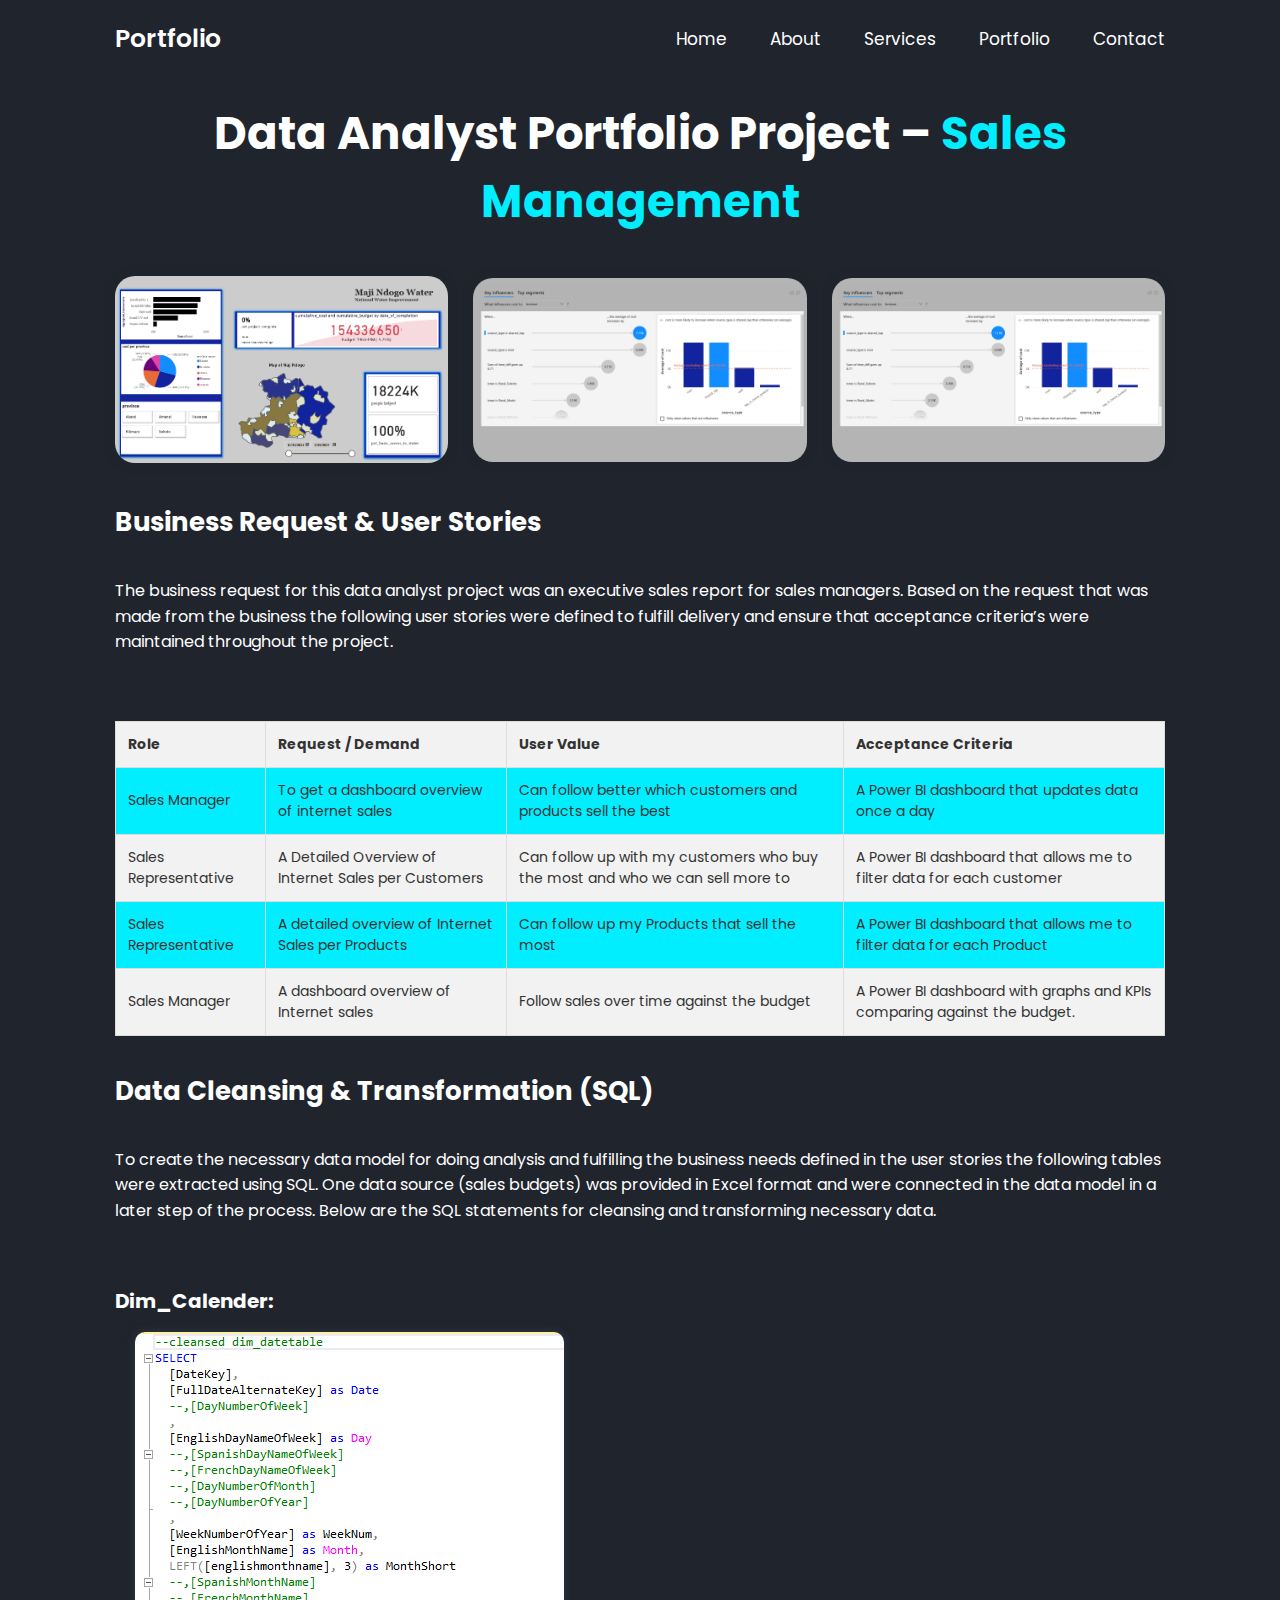
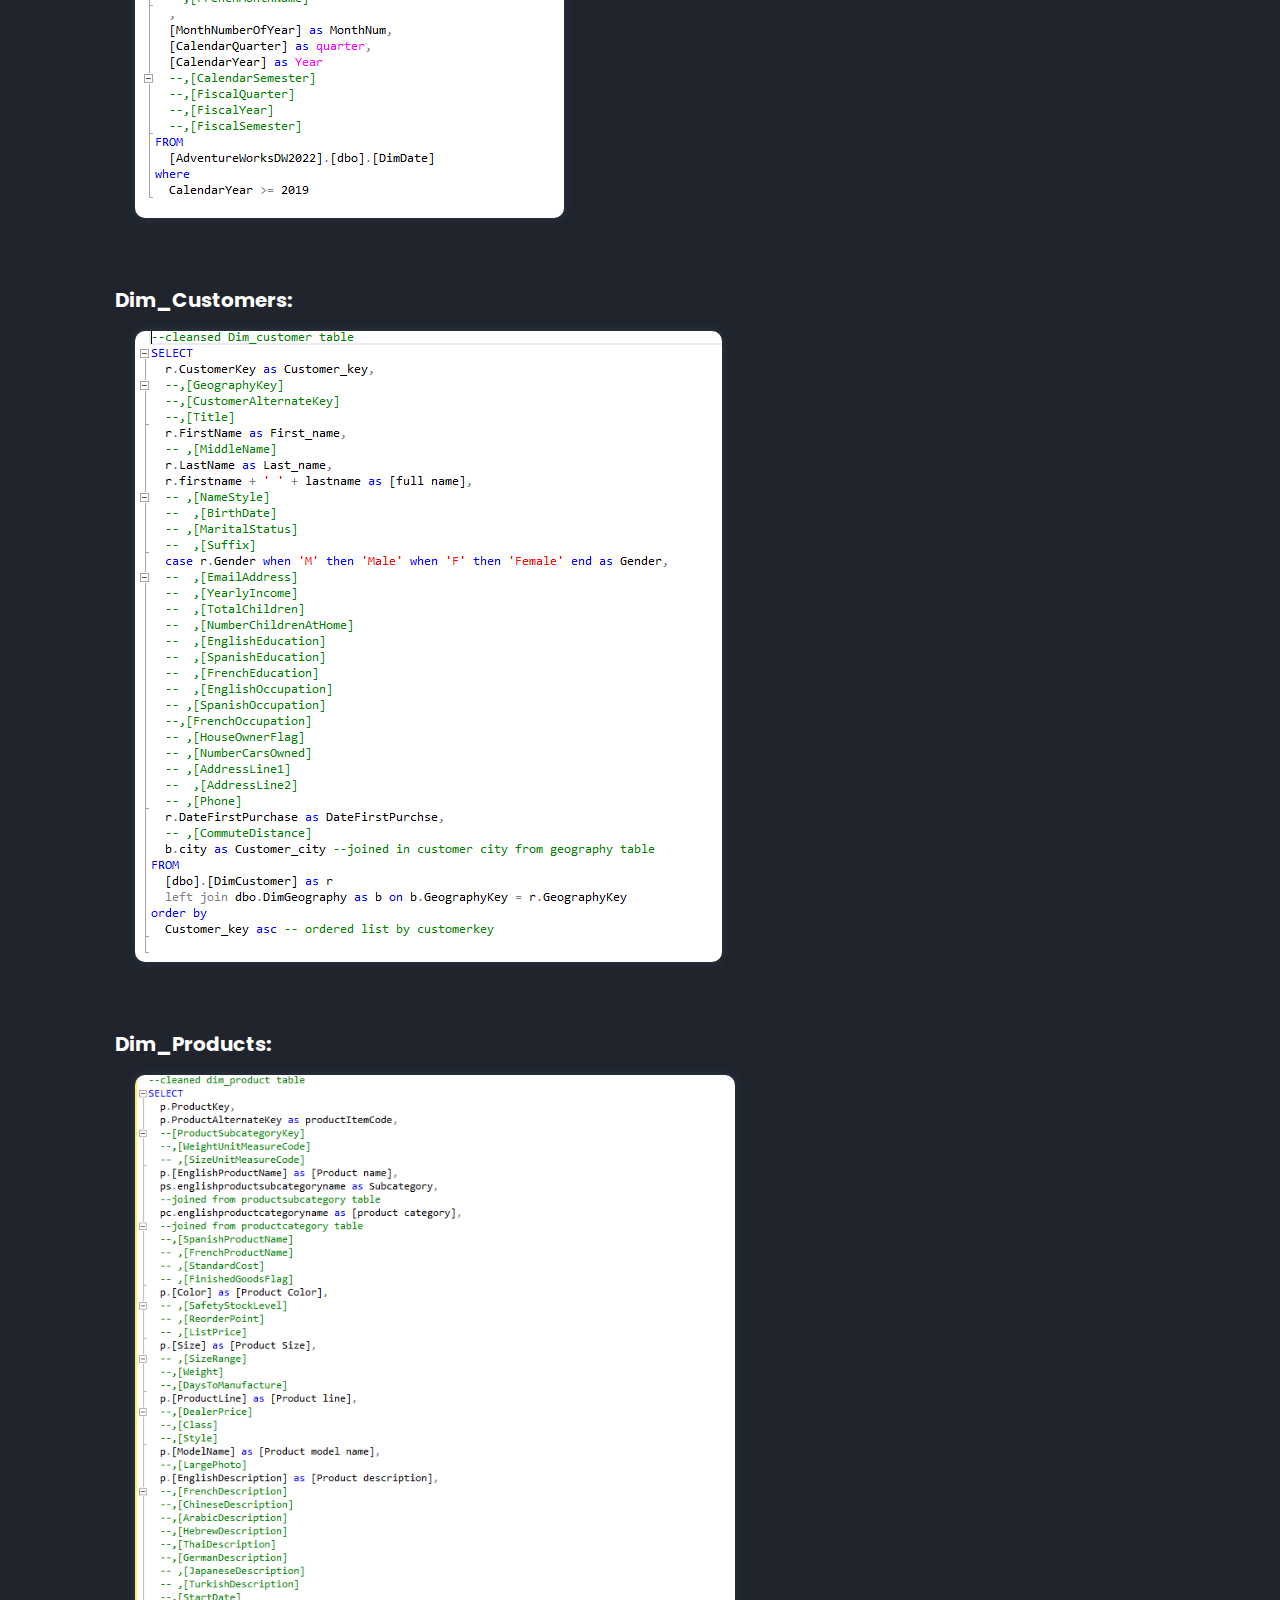
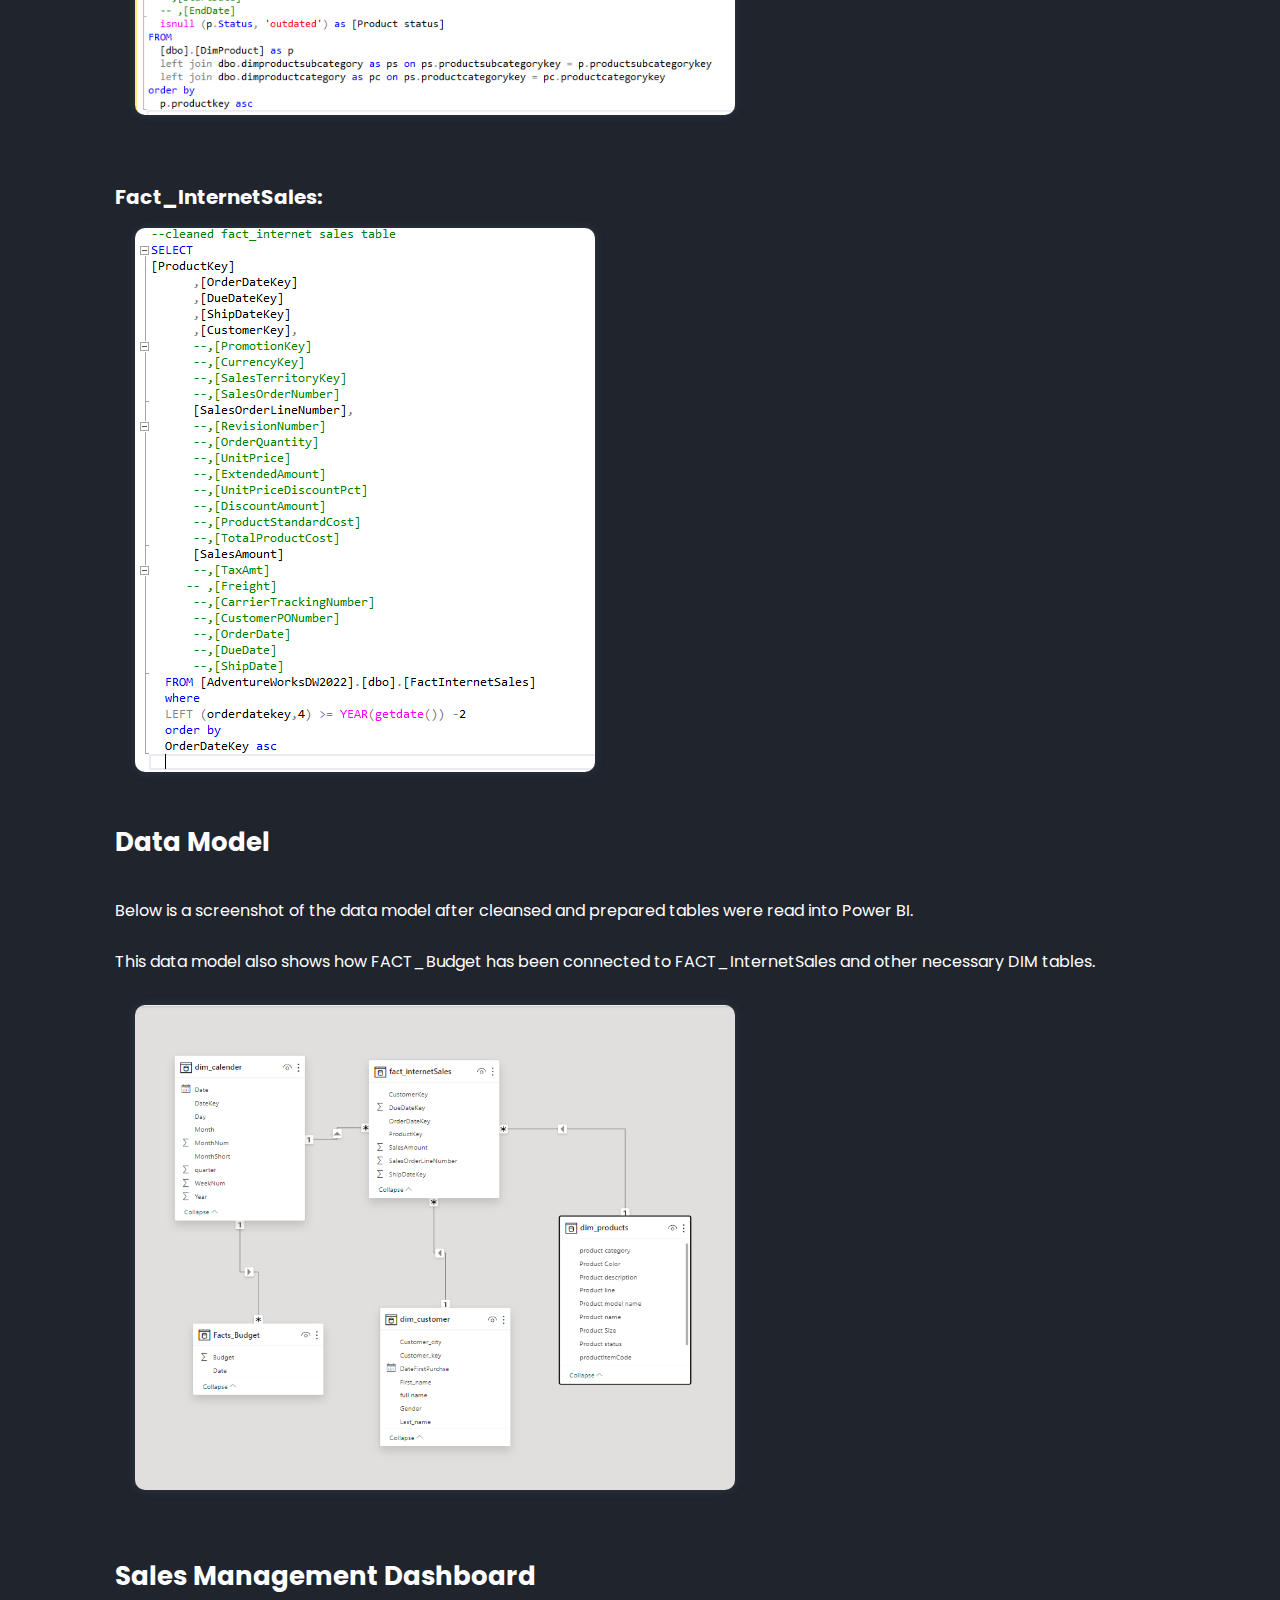
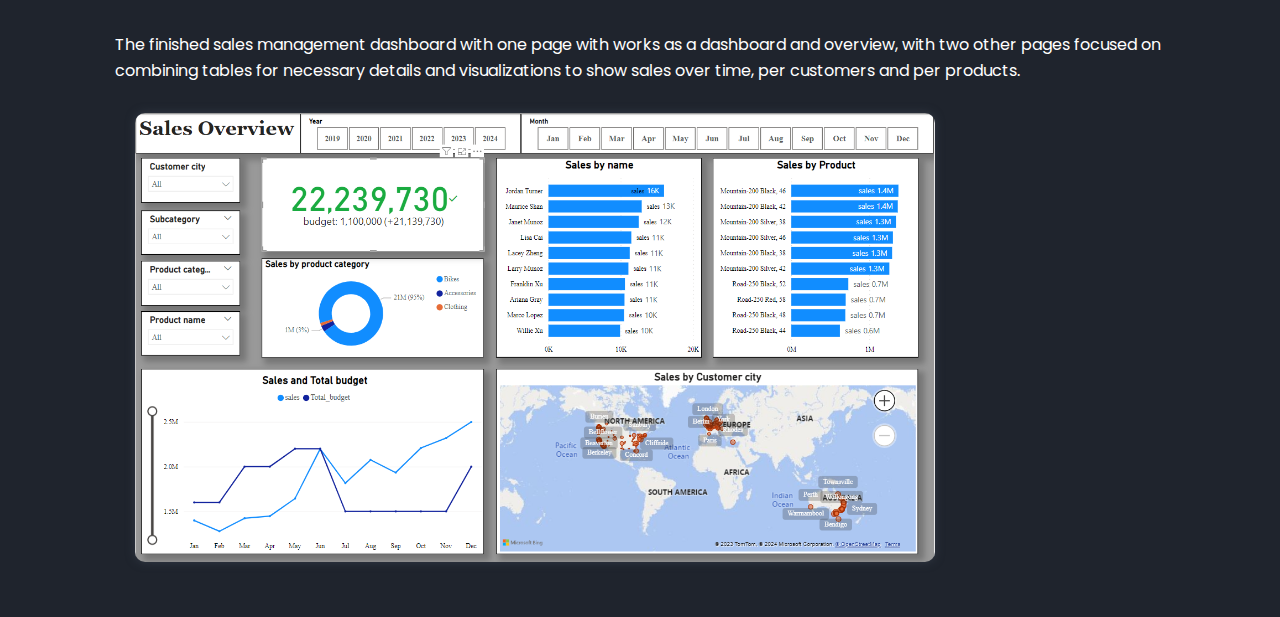
==== dataportfolio.html @ 347e33a4 "Add files via upload" ====
<!DOCTYPE html>
<html lang="en">

<head>
	<meta charset="UTF-8">
	<meta http-equiv="X-UA-Compatible" content="IE=edge">
	<meta name="viewport" content="width=device-width, initial-scale=1.0">
	<title>Ebuka Maduka | Portfolio</title>
	
	<!-- box icons -->
	<link href='https://unpkg.com/boxicons@2.1.4/css/boxicons.min.css' rel='stylesheet'>
  
	<!-- custom css -->
	<link rel="stylesheet" href="css/style.css">
</head>
        
<body>


		<!-- header design -->
		<header class="header">
			<a href="index.html" class="logo">Portfolio</a>
			<i class='bx bx-menu' id="menu-icon"></i>
			
			<nav class="navbar">
				<a href="index.html#home" >Home</a>
				<a href="index.html#about">About</a>
				<a href="index.html#services">Services</a>
				<a href="index.html#portfolio">Portfolio</a>
				<a href="index.html#contact">Contact</a>
			</nav>
		</header>
        <section >
           
                <h2 class="heading">Data Analyst Portfolio Project – <span>Sales Management</span></h2>
               
                <div class="portfolio-container">
                    <div class="portfolio-box">
                        <img src="images/portfolio1.png" alt="">
                        <div class="portfolio-layer">
                            <h4>Sales dashboard</h4>
                        </div>
                    </div>
    
                    <div class="portfolio-box">
                        <img src="images/portfolio2.png" alt="">
                            <div class="portfolio-layer">
                                <h4>Data model</h4>
                               
                    </div>
                    </div>

                    <div class="portfolio-box">
                        <img src="images/portfolio2.png" alt="">
                            <div class="portfolio-layer">
                                <h4>SQL queries</h4>
                            </div>
                    </div>
                </div>
                
                <div class="dataportfolio">
                <h3>Business Request & User Stories </h3>
                <br>
                <p> The business request for this data analyst project was an executive sales report for sales managers. 
                    Based on the request that was made from the business 
                    the following user stories were defined to fulfill delivery and ensure 
                    that acceptance criteria’s were maintained throughout the project.</p>
                <br>

                <div class="table-responsive">
                    <table>
                      <thead>
                        <tr>
                          <th>Role</th>
                          <th>Request / Demand</th>
                          <th>User Value</th>
                          <th>Acceptance Criteria</th>
                        </tr>
                      </thead>
                      <tbody>
                        <tr>
                          <td>Sales Manager</td>
                          <td>To get a dashboard overview of internet sales</td>
                          <td>Can follow better which customers and products sell the best</td>
                          <td>A Power BI dashboard that updates data once a day </td>
                        </tr>
                        <tr>
                          <td>Sales Representative</td>
                          <td>A Detailed Overview of Internet Sales per Customers</td>
                          <td>Can follow up with my customers who buy the most and who we can sell more to</td>
                          <td>A Power BI dashboard that allows me to filter data for each customer</td>
                        </tr>

                        <tr>
                            <td>Sales Representative</td>
                            <td>A detailed overview of Internet Sales per Products</td>
                            <td>Can follow up my Products that sell the most</td>
                            <td>A Power BI dashboard that allows me to filter data for each Product</td>
                          </tr>
                        <tr>
                          <td>Sales Manager</td>
                          <td>A dashboard overview of Internet sales</td>
                          <td>Follow sales over time against the budget</td>
                          <td>A Power BI dashboard with graphs and KPIs comparing against the budget.</td>
                        </tr>
                        
                      </tbody>
                    </table>
                  </div>

                <br>

                <h3>Data Cleansing & Transformation (SQL)</h3>
                <br>
                <p> To create the necessary data model for doing analysis and fulfilling the business needs defined in the user stories the following tables were extracted using SQL.

                    One data source (sales budgets) was provided in Excel format and were connected in the data model in a later step of the process.
                    
                    Below are the SQL statements for cleansing and transforming necessary data.</p>
                    <br>
                    <br>

                    <h4>Dim_Calender:</h4>
                    <br>
                    
                      <div class="sql-box">
                        <img src="images\dim_calender.png" alt="">
                        
                          
                        
                      </div>
                   

                    <br>
                    <br>

                    <h4>Dim_Customers:</h4>
                    <br>
                    <div class="sql-box">
                      <img src="images\dim_custumer.png" alt="">
                      
                        
                      
                    </div>
                    <br>
                    <br>

                    <h4>Dim_Products:</h4>
                    <br>
                    <div class="sql-box">
                      <img src="images\dim_product.png" alt="">
                      
                        
                      
                    </div>

                    <br>
                    <br>

                    <h4>Fact_InternetSales:</h4>
                    <br>
                    <div class="sql-box">
                      <img src="images\fact.png" alt="">
                      
                     
                      
                    </div>
                    <br>

                    <h3>Data Model</h3> <br>
                    <p> Below is a screenshot of the data model after cleansed and
                       prepared tables were read into Power BI.
                      <br>
                      <br>
                      This data model also shows how FACT_Budget has been connected to FACT_InternetSales
                       and other necessary DIM tables.</p>

                       <div class="sql-box">
                        <img src="images\data_model.png" alt="">
                        
                          
                        
                      </div>
                      <br>
                      <br>
                      <h3>Sales Management Dashboard</h3> <br>
                    <p> The finished sales management dashboard with one page with works as a dashboard 
                      and overview, with two other pages focused on combining tables for necessary details 
                      and visualizations to show sales over time, 
                      per customers and per products.</p>

                       <div class="sqll-box">
                        <img src="images\salesdashboard.png" alt="">
                        
                          
                        
                      </div>
                </div>
    </section>
 <!--custom js-->
 <script src="js/script.js"></script>
</body>

</html>
---- css/style.css ----
@import url('https://fonts.googleapis.com/css2?family=poppins:wght@300;400;500;600;700;800;900&display=swap');

*{
    margin: 0;
    padding: 0;
    box-sizing: border-box;
    text-decoration: none;
    border: none;
    outline: none;
    scroll-behavior: smooth;

    font-family: 'poppins', sans-serif;
}

:root  {
    --bg-color: #1f242d;
    --second-bg-color: #323946;
    --text-color: #fff;
    --main-color: #0ef;
}

html {
    font-size: 62.5%;
    overflow-x: hidden;
}

body {
    background: var(--bg-color);
    color: var(--text-color);
}

section {
    min-height: 100vh;
    padding: 10rem 9% 2rem;
}

.header {
    position: fixed;
    top: 0;
    left: 0;
    width: 100%;
    padding: 2rem 9%;
    background: var(--bg-color);
    display: flex;
    justify-content: space-between;
    align-items: center;
    z-index: 100;
}

.header.sticky {
  border-bottom: .1rem solid rgba(0,0,0, .2);
}

.logo {
    font-size: 2.5rem;
    color: var(--text-color);
    font-weight: 600;
    cursor: default;
    transition: .3s;
}

.navbar a {
    font-size: 1.7rem;
    color: var(--text-color);
    margin-left: 4rem;
}

.navbar a:hover,
.navbar a.active {
    color: var(--main-color);
}

#menu-icon {
    font-size: 3.6rem;
    color: var(--text-color);
    display: none;
}

 .home {
    display: flex;
    justify-content: center;
    align-items: center;
 }

 .home-img img {
    width: 33vw;
    animation: floatImage 4s ease-in-out infinite;
 }

 @keyframes floatImage {
      0% {
        transform: translateY(0);
        }
      50% {
        transform: translateY(-2.4rem);
      }
      100% {
        transform: translateY(0);
      }
 }

 .home-content h3 {
    font-size: 3.2rem;
    font-weight: 700;
 }

 .home-content h3:nth-of-type(2) {
    margin-bottom: 2rem;
 }

 span {
    color: var(--main-color);
 }

 .home-content h1 {
    font-size: 5.6rem;
    font-weight: 700;
    line-height: 1.3;
    margin-right: 4rem;
 }

 .home-content p {
    font-size: 1.6rem;
    
 }

 .social-media a {
    display: inline-flex;
    justify-content: center;
    align-items: center;
    width: 4rem;
    height: 4rem;
    background: transparent;
    border: .2rem solid var(--main-color);
    border-radius: 50%;
    font-size: 2rem;
    color: var(--main-color);
    margin: 3rem 1.5rem 3rem 0;
    transition: .5s ease;
 }

 .social-media a:hover {
    background: var(--main-color);
    color: var(--second-bg-color);
    box-shadow: 0 0 1rem var(--main-color);
 }

 .btn {
    display: inline-block;
    padding: 1rem 2.8rem;
    background: var(--main-color);
    border-radius: 4rem;
    box-shadow: 0 0 1rem var(--main-color);
    font-size: 1.6rem;
    color: var(--second-bg-color);
    letter-spacing: .1rem;
    font-weight: 600;
    transition: .5s ease;
 }

 .btn:hover {
    box-shadow: none;
 }

 .about {
   display: flex;
   justify-content: center;
   align-items: center;
   gap: 2rem;
   background: var(--second-bg-color);
 }

 .about-img img {
   width: 35vw;
 }

 .heading {
   text-align: center;
   font-size: 4.5rem;
 }

 .about-content h2 {
   text-align: left;
   line-height: 1.5;
 }

 .about-content h3 {
   font-size: 2.6rem;
 }

 .about-content p {
   font-size: 1.6rem;
   line-height: 1.6;
   margin: 2rem 0 3rem;
 }

 .services  h2 {
   margin-bottom: 5rem;
 }

 .services-container {
   display: flex;
   justify-content: center;
   align-items: center;
   flex-wrap: wrap;
   gap: 2rem;
 }

 .services-container .services-box {
   flex: 1 1 30rem;
   background: var(--second-bg-color);
   padding: 3rem 2rem 4rem;
   border-radius: 2rem;
   text-align: center;
   border: .2rem solid var(--bg-color);
   transition: .5s ease;
 }

 .services-container .services-box:hover {
  border-color: var(--main-color);
  transform: scale(1.02);
 }


 .services-box i {
   font-size: 7rem;
   color: var(--main-color);
 }

 .services-box h3 {
   font-size: 2.6rem;
   font-weight: bold;

 }

 .services-box p {
  font-size: 1.6rem;
  margin: 1rem 0 3rem;
  line-height: 2rem;
  font-weight: lighter;
 }

  .portfolio {
    background: var(--second-bg-color);
  }

  .portfolio h2 {
    margin-bottom: 4rem;
  }
  

  .portfolio-container {
    display: grid;
    grid-template-columns: repeat(3,1fr);
    align-items: center;
    gap: 2.5rem;
  }

  .portfolio-container .portfolio-box {
    position: relative;
    border-radius: 2rem;
    box-shadow: 0 0 1rem var(--bg-color);
    overflow: hidden;
    display: flex;
    margin-bottom: 4rem;
  }

  .portfolio-box img {
    width: 100%;
    transition: .5s ease;
  }

  .portfolio-box:hover img {
    transform: scale(1.1);
  }

  .portfolio-box .portfolio-layer {
    position: absolute;
    bottom: 0;
    left: 0;
    width: 100%;
    height: 100%;
    background: linear-gradient(rgba(0,0,0, .1), var(--main-color));
    display: flex;
    justify-content: center;
    align-items: center;
    flex-direction: column;
    text-align: center;
    padding: 0.4rem;
    transform: translateY(100%);
    transition: .5s ease;
  }

  .portfolio-box:hover .portfolio-layer {
    transform: translateY(0);
  }

  .portfolio-layer h4 {
    font-size: 3rem;
  }

  .portfolio-layer p {
    font-size: 1.6rem;
    margin: .3rem 0 1rem;
  }

  .portfolio-layer a {
    display: inline-flex;
    justify-content: center;
    align-items: center;
    width: 5rem;
    height: 5rem;
    background: var(--text-color);
    border-radius: 50%;
  }

  .portfolio-layer a i {
    font-size: 2rem;
    color: var(--second-bg-color);
  }

  .contact h2 {
    margin-bottom: 3rem;
  }

  .contact form {
    max-width: 70rem;
    margin: 1rem auto;
    text-align: center;
    margin-bottom: 3rem;
  }

  .contact form .input-box {
    display: flex;
    justify-content: space-between;
    flex-wrap: wrap;
  }

  .contact form .input-box input,
  .contact form textarea {
    width: 100%;
    padding: 1.5rem;
    font-size: 1.6rem;
    color: var(--text-color);
    background: var(--second-bg-color);
    border-radius: .8rem;
    margin: .7rem 0;
  }

  .contact form .input-box input {
    width: 49%;
  }

  .contact form textarea {
    resize: none;
  }

  .contact form .btn {
    cursor: pointer;
    margin-top: 2rem;
  }

  .footer {
    display: flex;
    justify-content: space-between;
    align-items: center;
    flex-wrap: wrap;
    padding: 2rem 9%;
    background: var(--second-bg-color);
  }

  .footer-text p {
      font-size: 1.6rem;
  }

  .footer-iconTop a {
      display: inline-flex;
      justify-content: center;
      align-items: center;
      padding: .8rem;
      background: var(--main-color);
      border-radius: .8rem;
      transition: .5s ease;
  }

  .footer-iconTop a:hover {
    box-shadow: 0 0 1rem var(--main-color);
  }

  .footer-iconTop a i {
      font-size: 2.4rem;
      color: var(--second-bg-color);
  }

  /* BREAKPOINTS */

  @media (max-width: 1200px) {
    html {
      font-size: 55%;
    }
  }

  @media (max-width: 991px) {
    .header {
      padding: 2rem 3%;
    }

  section {
    padding: 10rem 3% 2rem;
  }

  .services {
    padding-bottom: 7rem;
  }

  .portfolio {
    padding-bottom: 7rem;
  }

  .contact{
    min-height: auto;
  }

  .footer {
    padding: 2rem 3%;
  }
  }

  @media (max-width: 768px) {
    #menu-icon {
      display: block;
    }

    .navbar {
      position: absolute;
      top: 100%;
      left: 0;
      width: 100%;
      padding: 1rem 3%;
      background: var(--bg-color);
      border-top: .1rem solid rgba(0,0,0, .2);
      box-shadow: 0 .5rem 1rem rgba(0,0,0, .2);
      display: none;
    }

    .navbar.active {
      display: block;
    }

    .navbar a {
      display: block;
      font-size: 2rem;
      margin: 3rem 0;
    }

    .home {
      flex-direction: column;
    }

    .home-content h1 {
      font-size: 2.6rem;
    }

    .home-content h1 {
      font-size: 5rem;
    }

    .home-img img {
      width: 70vw;
      margin-top: 4rem;
    }

    .about   {
      flex-direction: column-reverse;
    }

    .about-img {
      width: 70vw;
      margin-top: 4rem;
    }

    .services h2 {
      margin-bottom: 3rem;
    }

    .portfolio h2 {
      margin-bottom: 3rem;
    }

    .portfolio-container {
      grid-template-columns: repeat(2,1fr);
    }
  }

@media (max-width: 617px) {
  .portfolio-container {
    grid-template-columns: 1fr;
  }
}

@media (max-width: 450px) {
     html {
           font-size: 50%;
    }

    .contact form .input-box input {
      width: 100%;
    }
}

@media (max-width: 365px) {
  .home-img img {
    width: 90vw;
  }

  .about-img img {
    width: 90vw;
  }

  .footer{
    flex-direction: column-reverse;
  }

  .footer p {
    text-align: center;
    margin-top: 2rem;
  }
}





.dataportfolio h2 {
  text-align: left;
  line-height: 1.5;
}

.dataportfolio h3 {
  font-size: 2.6rem;
}

.dataportfolio h4 {
  font-size: 2rem;
}

.dataportfolio p {
  font-size: 1.6rem;
  line-height: 1.6;
  margin: 2rem 0 3rem;
}
h2 {
  margin-bottom: 4rem;
}

.table-responsive table {
  border-collapse: collapse;
  width: 100%;
  color: #333;
  font-size: 14px;
  text-align: left;
  margin-top: 20px;
  margin-bottom: 20px;
  background-color: #0ef;
}

th, td {
  padding: 12px;
  border: 1px solid #ddd;
}

th {
  background-color: #f2f2f2;
}

tr:nth-child(even) {
  background-color: #f2f2f2;
}

.sql-box img{
  max-width: 600px;
  margin-bottom: 30px;
  margin-left: 20px;
  border-radius: 1rem;
  box-shadow: 0 0 1rem var(--second-bg-color);
}

.sqll-box img{
  max-width: 800px;
  margin-bottom: 30px;
  margin-left: 20px;
  border-radius: 1rem;
  box-shadow: 0 0 1rem var(--second-bg-color);
}
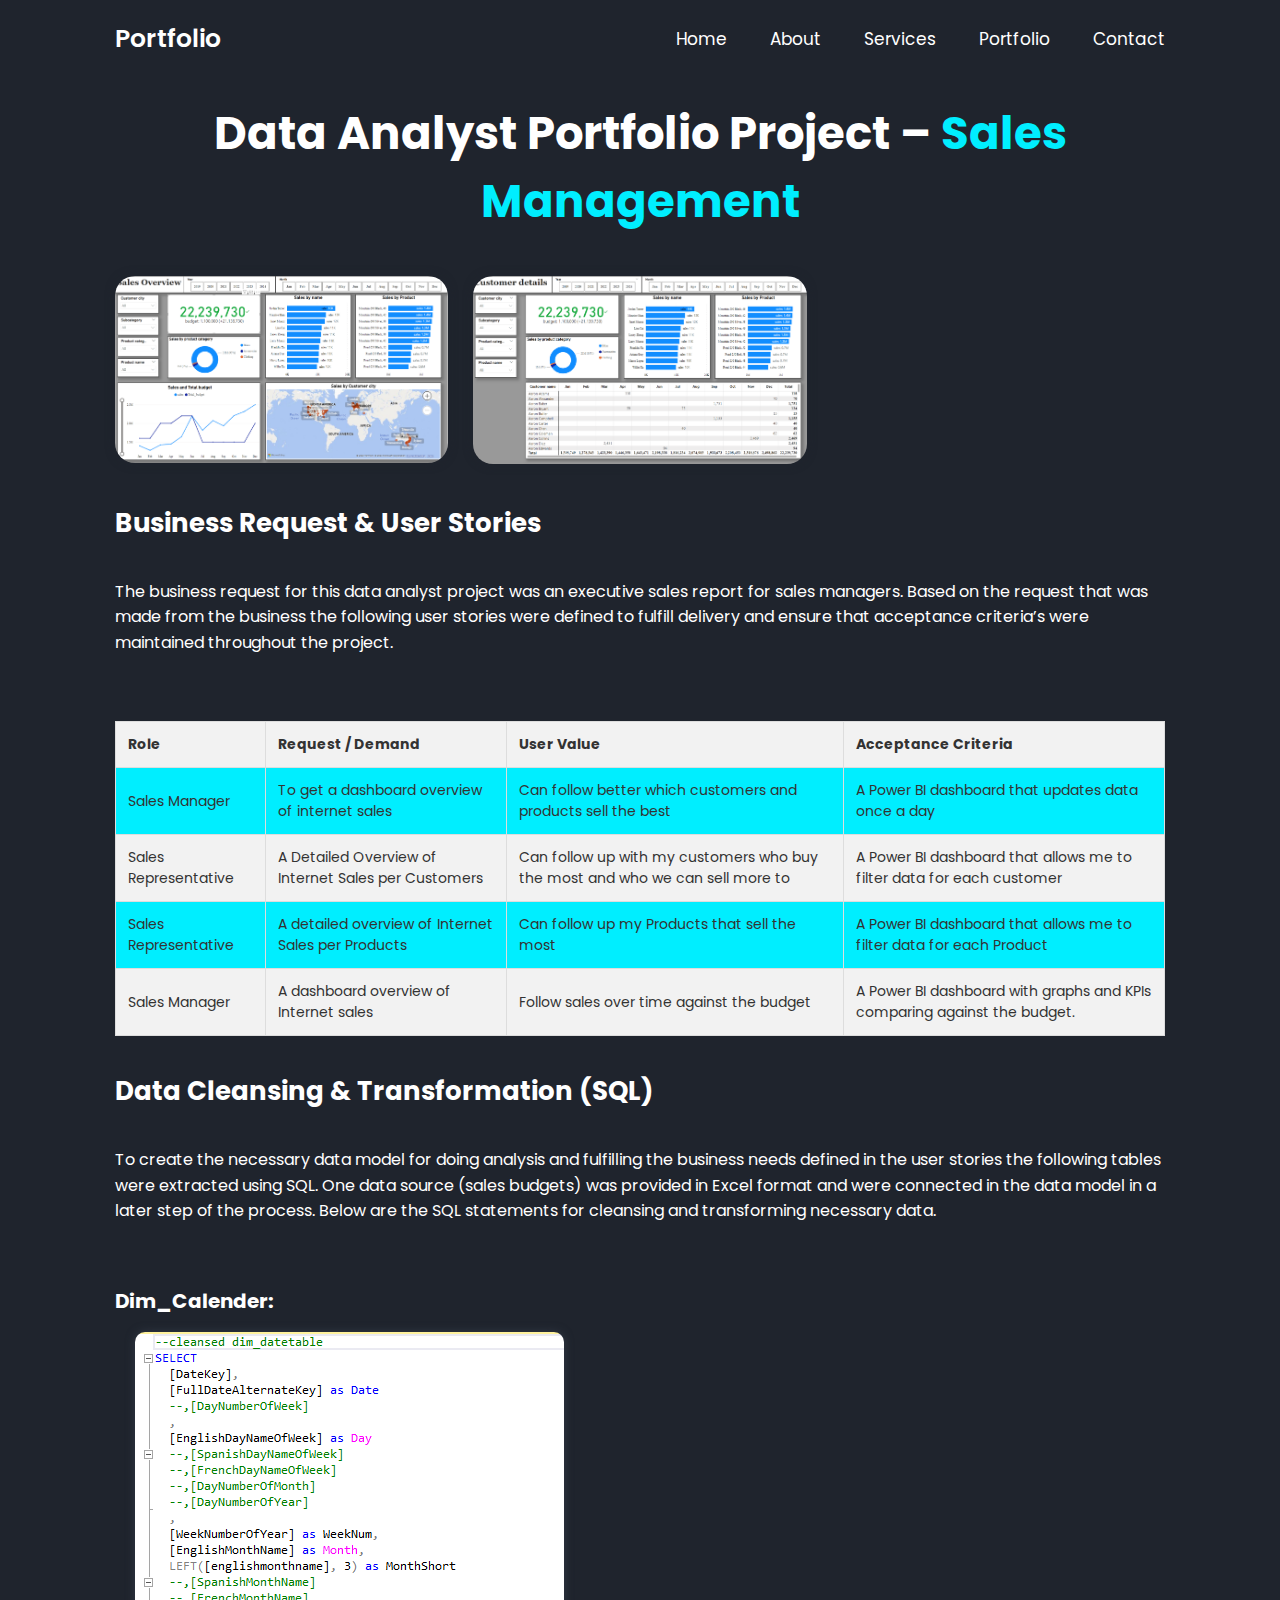
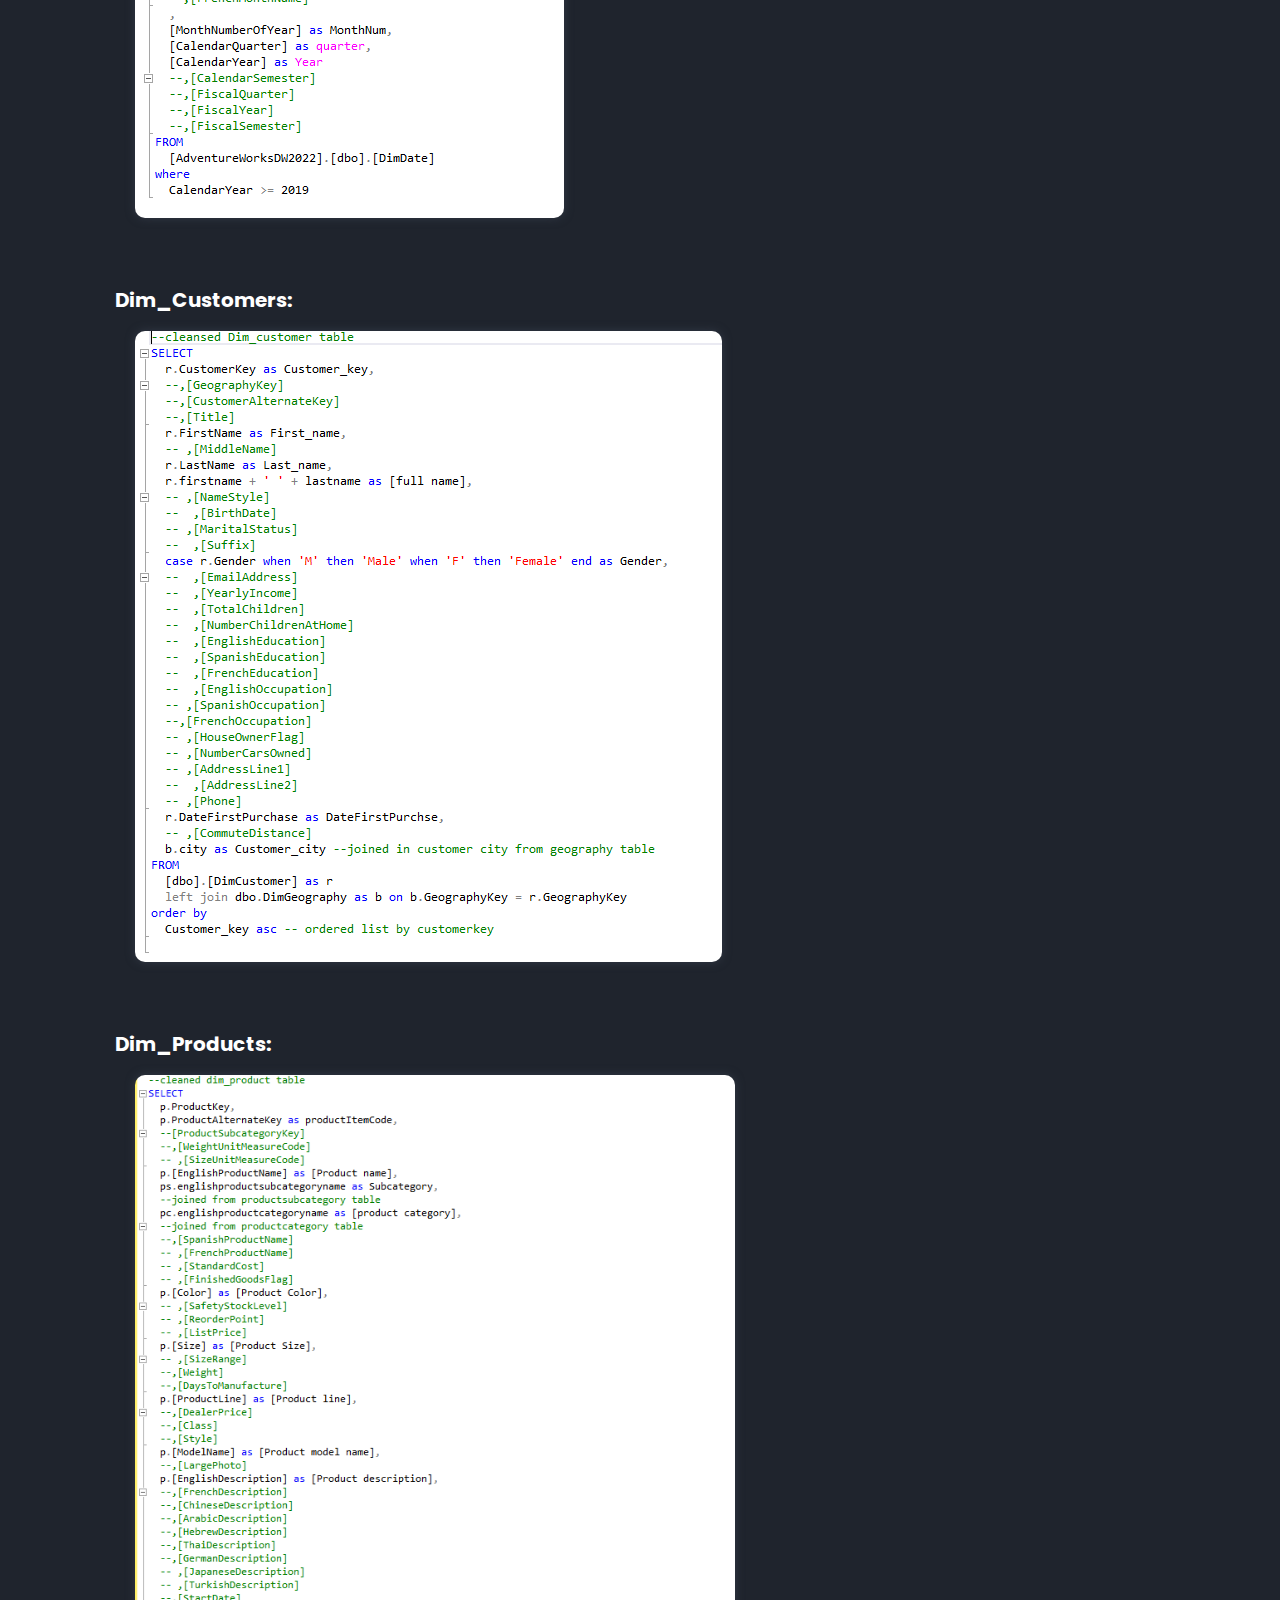
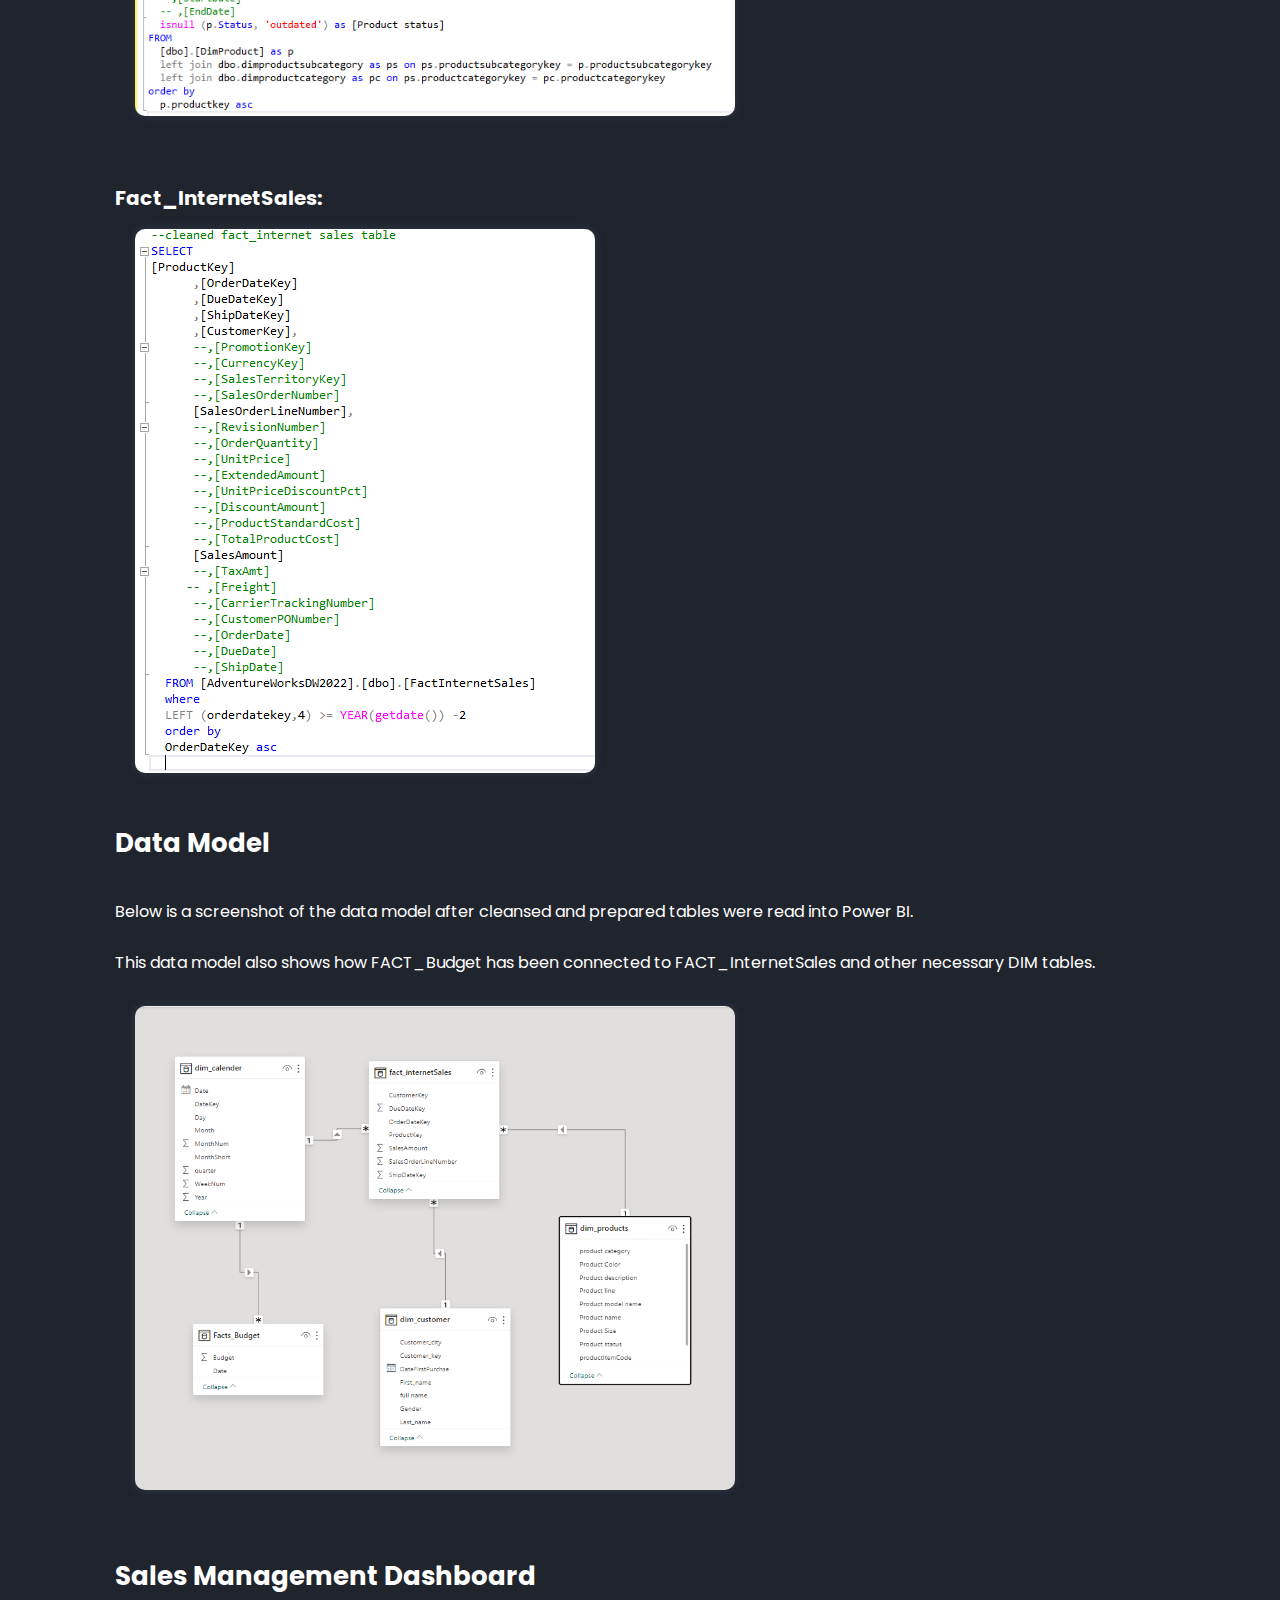
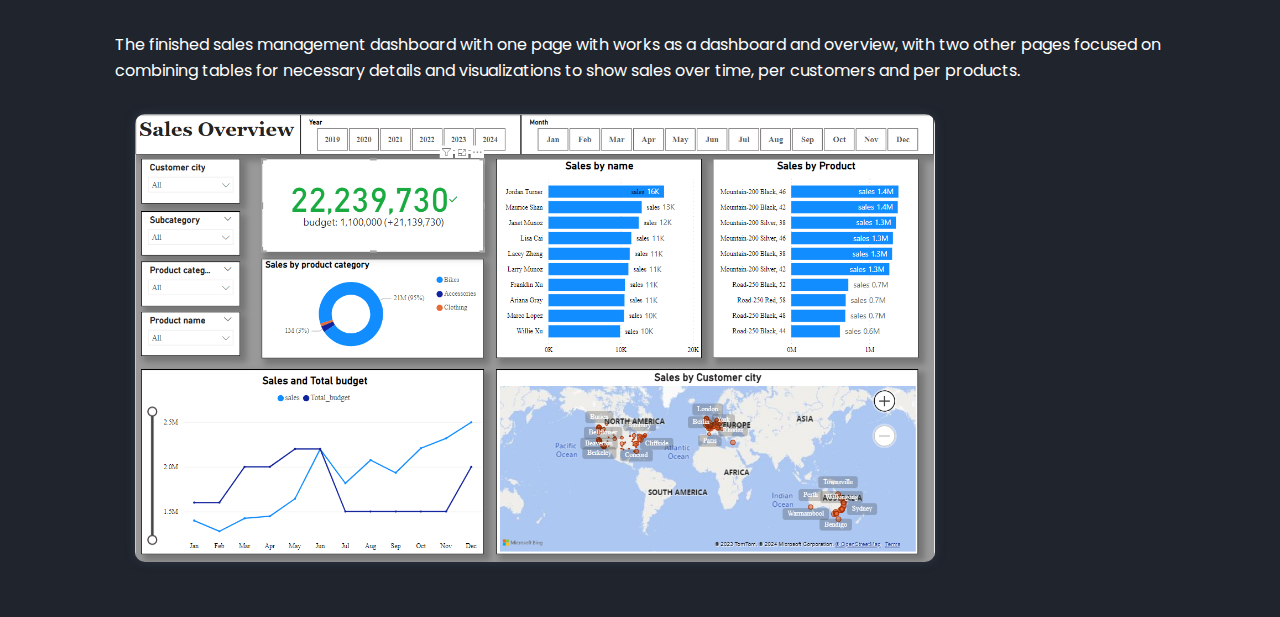
==== commit 6d0d45d0: "Add files via upload" ====
--- a/dataportfolio.html
+++ b/dataportfolio.html
@@ -36,26 +36,21 @@
                
                 <div class="portfolio-container">
                     <div class="portfolio-box">
-                        <img src="images/portfolio1.png" alt="">
+                        <img src="images/salesdashboard.png" alt="">
                         <div class="portfolio-layer">
                             <h4>Sales dashboard</h4>
                         </div>
                     </div>
     
                     <div class="portfolio-box">
-                        <img src="images/portfolio2.png" alt="">
+                        <img src="images/customer_dashboard.png" alt="">
                             <div class="portfolio-layer">
-                                <h4>Data model</h4>
-                               
-                    </div>
-                    </div>
-
-                    <div class="portfolio-box">
-                        <img src="images/portfolio2.png" alt="">
-                            <div class="portfolio-layer">
-                                <h4>SQL queries</h4>
+                                <h4>Customer Dashboard</h4>
                             </div>
                     </div>
+                    
+                  
+                    
                 </div>
                 
                 <div class="dataportfolio">
--- a/css/style.css
+++ b/css/style.css
@@ -593,4 +593,22 @@
   box-shadow: 0 0 1rem var(--second-bg-color);
 }
     
-  +.bio p {
+  
+  font-size: 1.8rem;
+  line-height: 1.6;
+  margin: 2rem 0 3rem;
+}
+
+.bio ul {
+  list-style-type: square;
+  margin-left: 20px;
+  margin-bottom: 20px;
+  
+}
+
+.bio li {
+  font-size: 1.6rem;
+  line-height: 1.6;
+  margin: 2rem 0 3rem;
+}
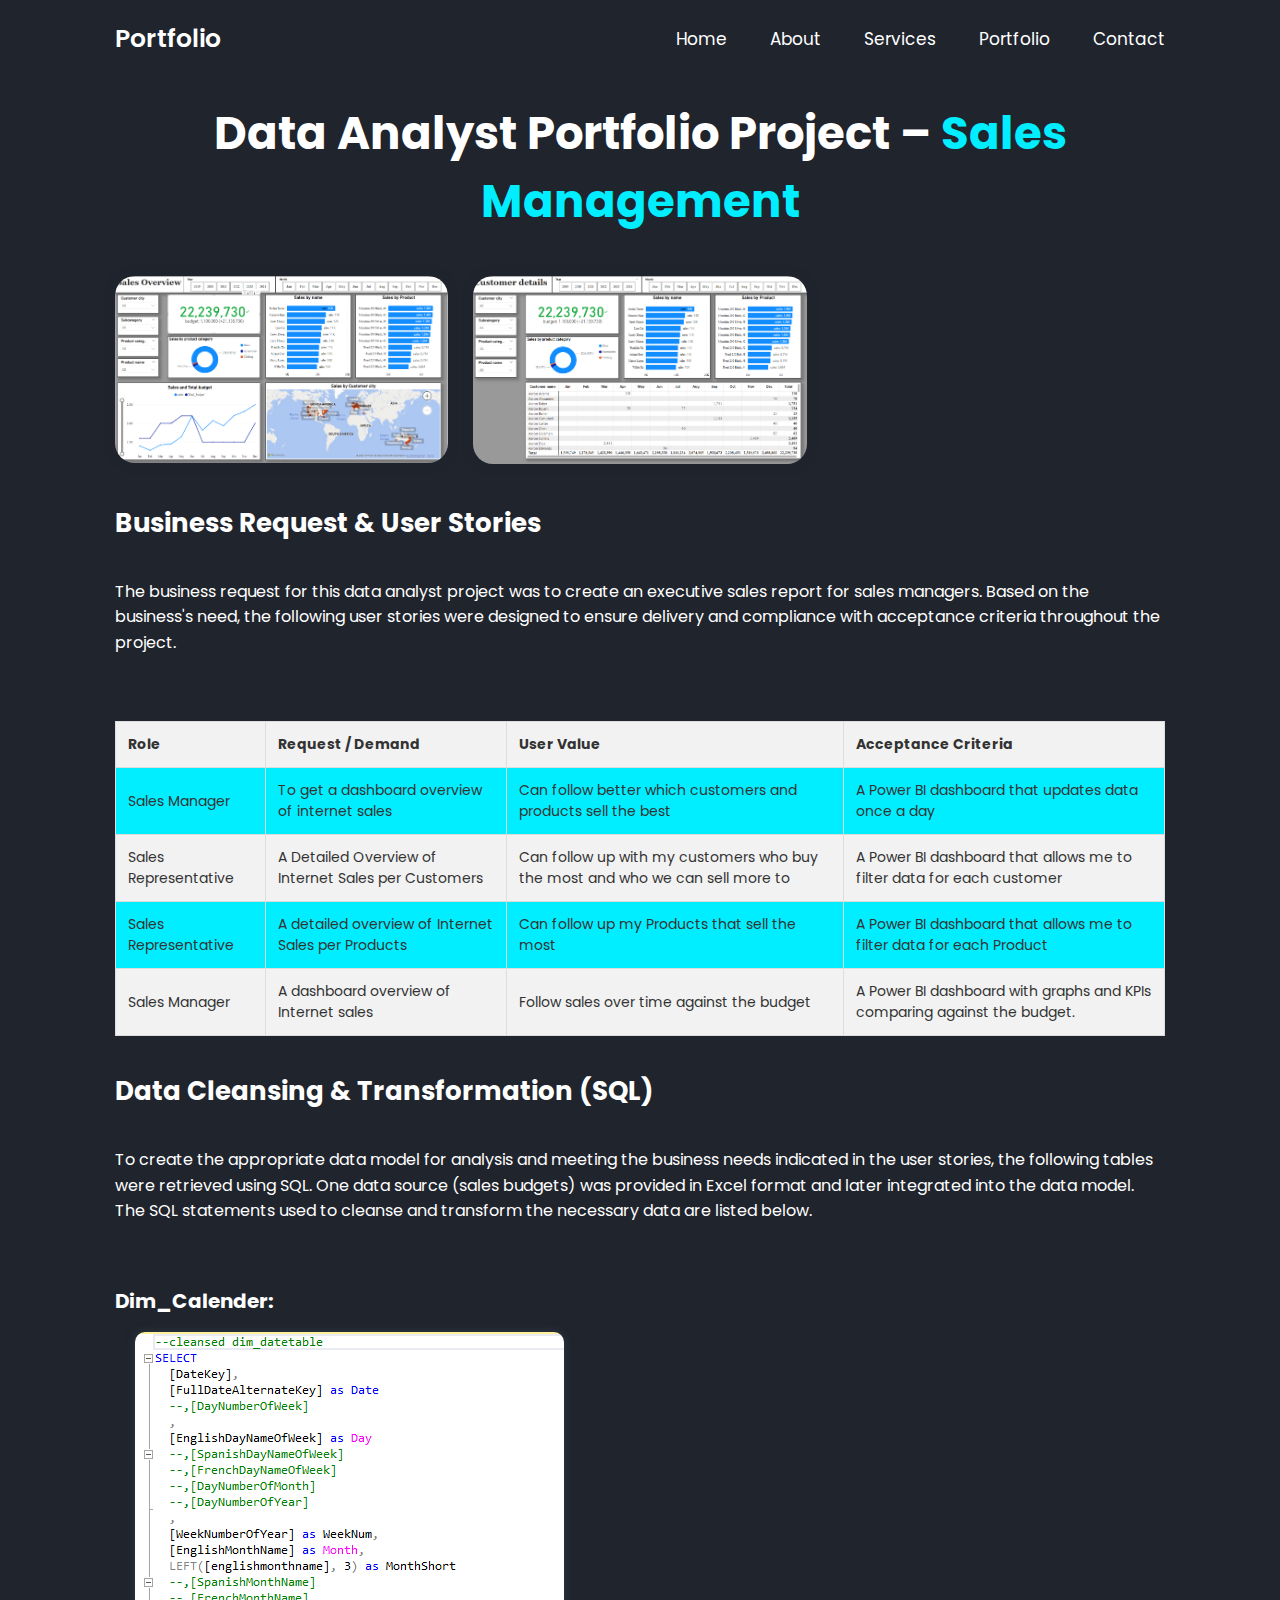
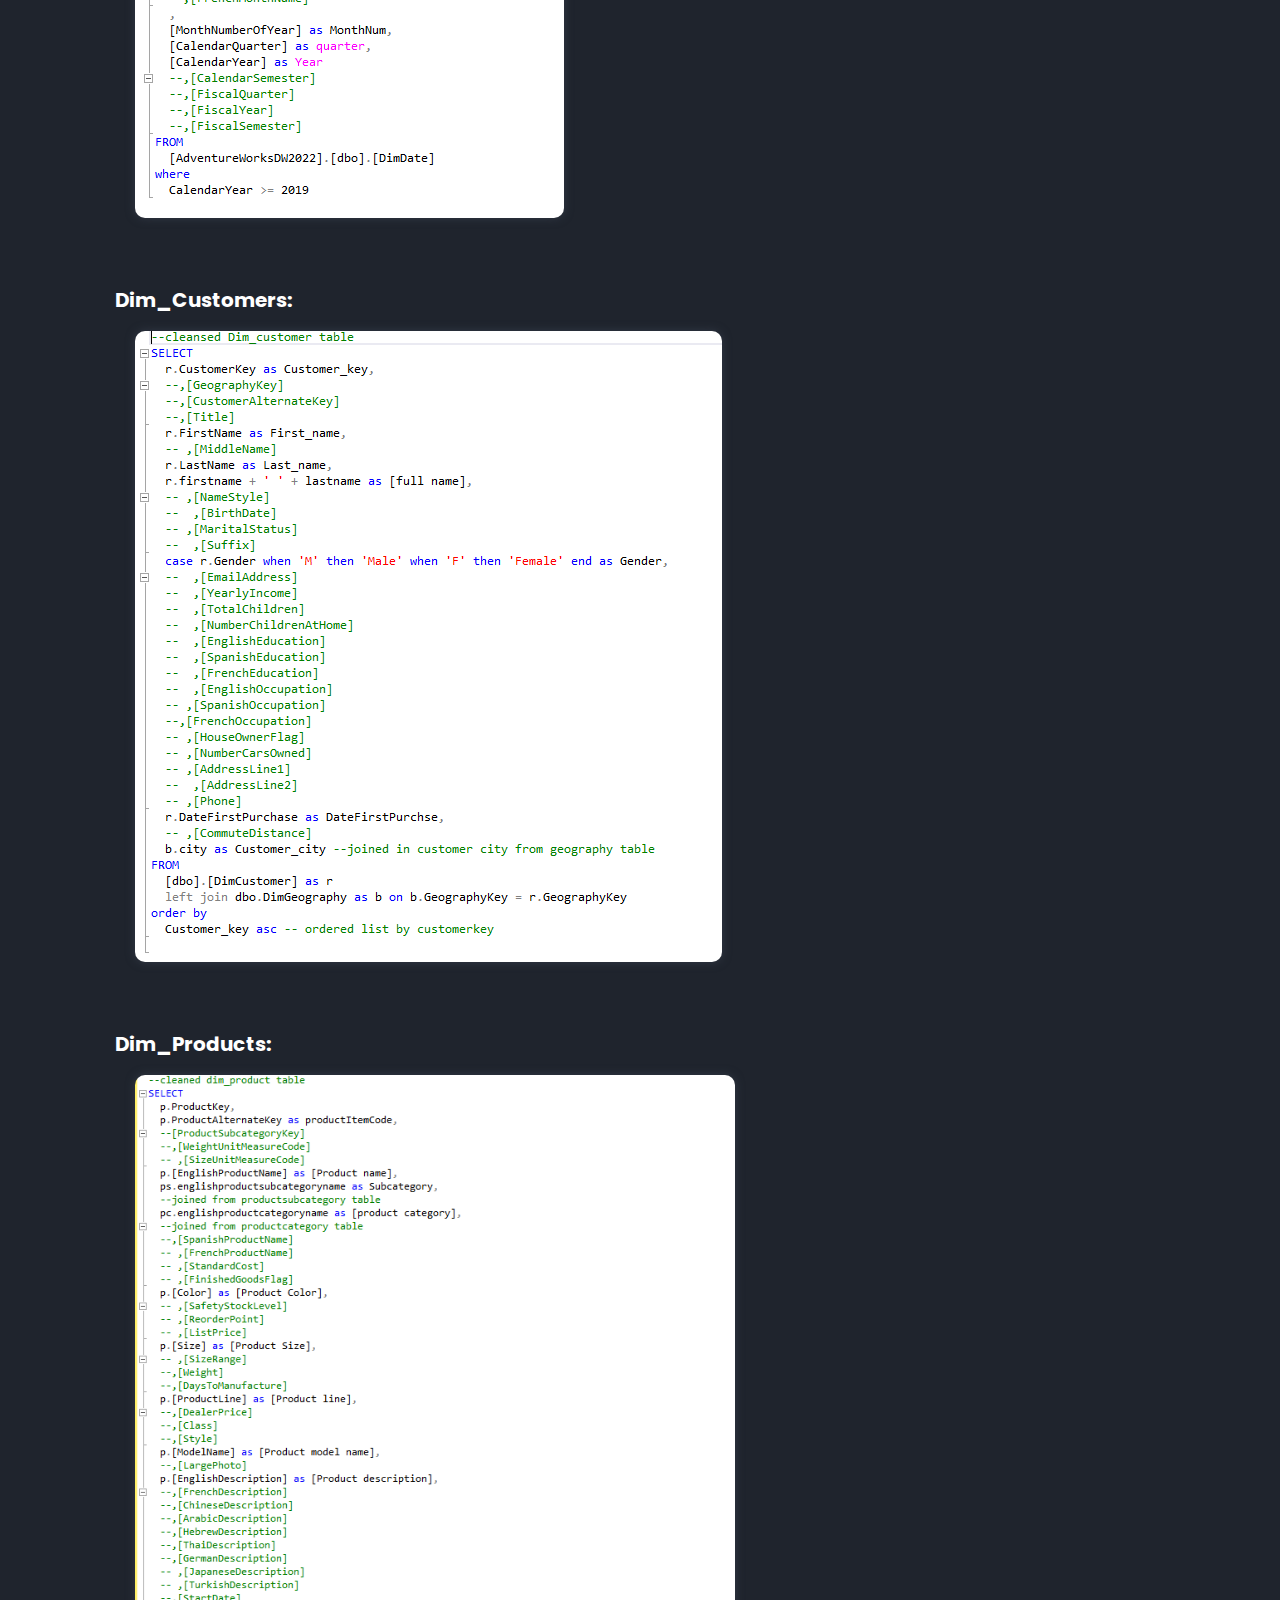
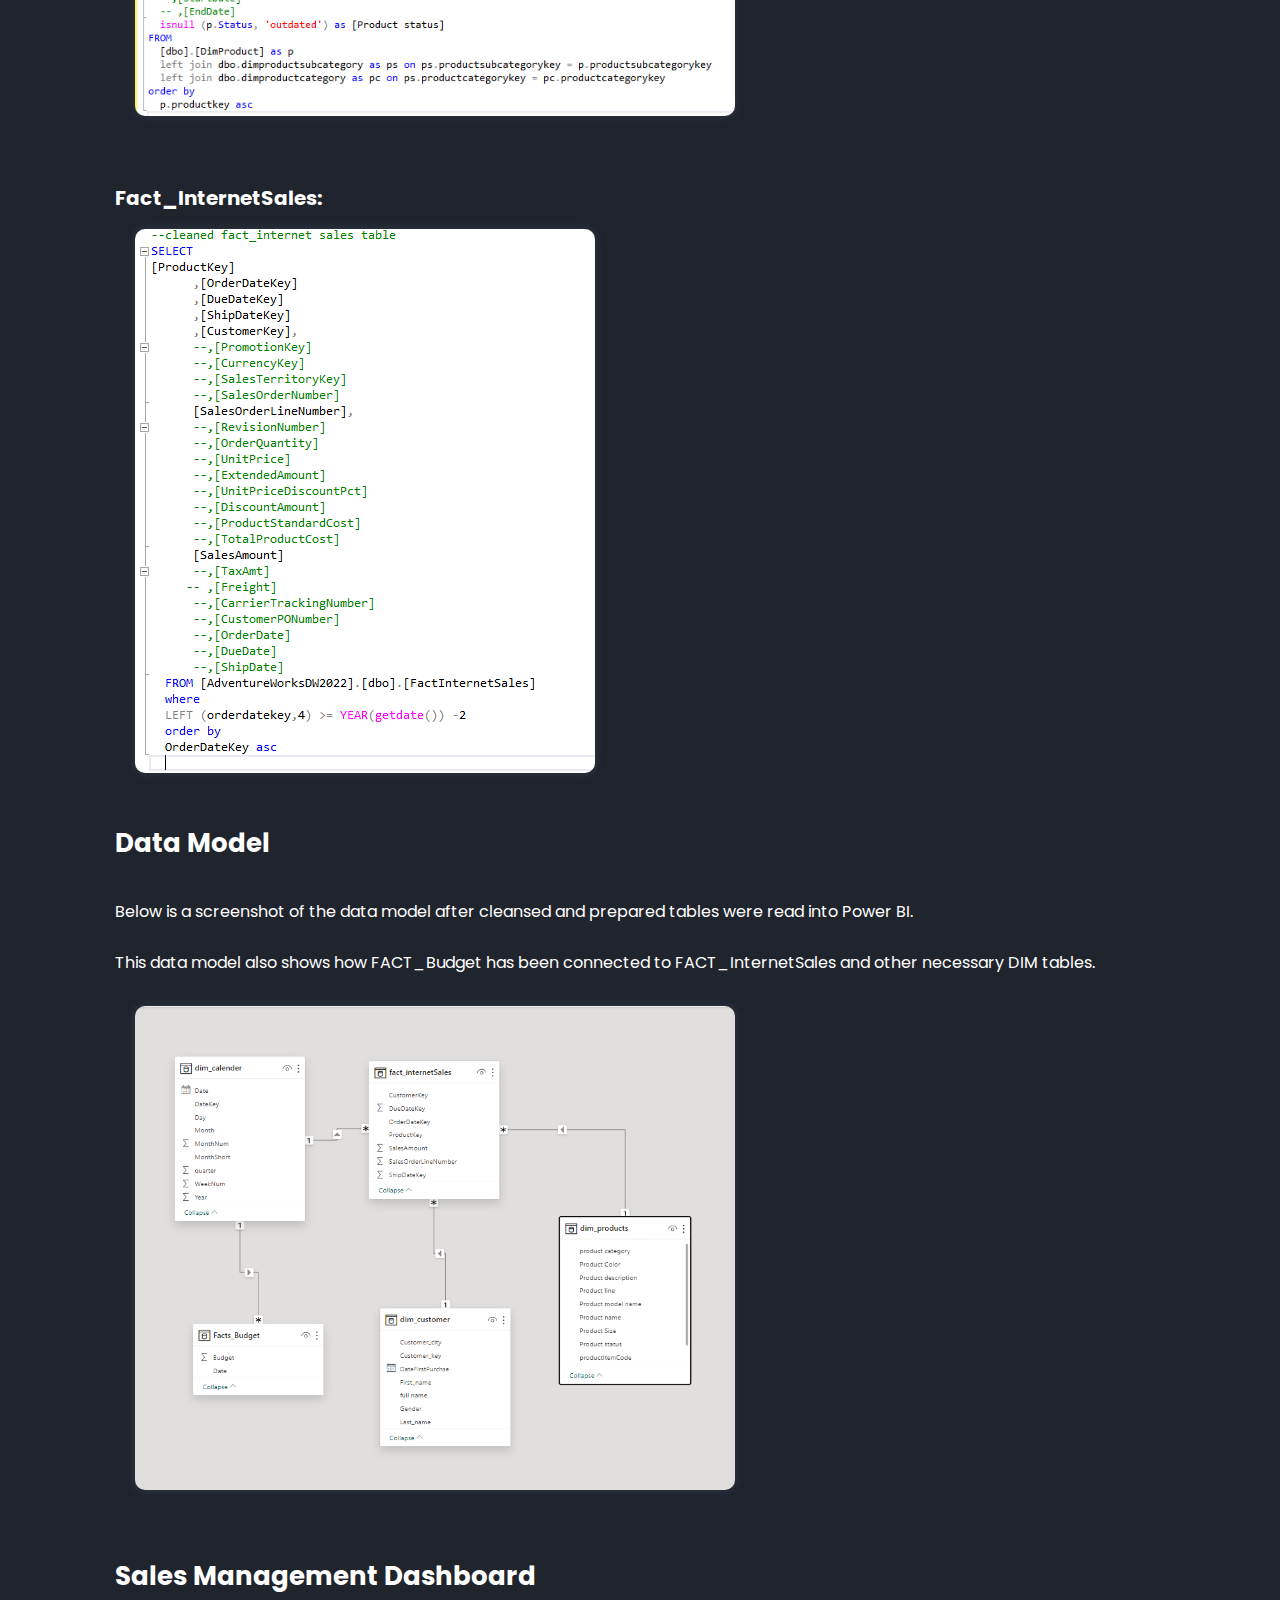
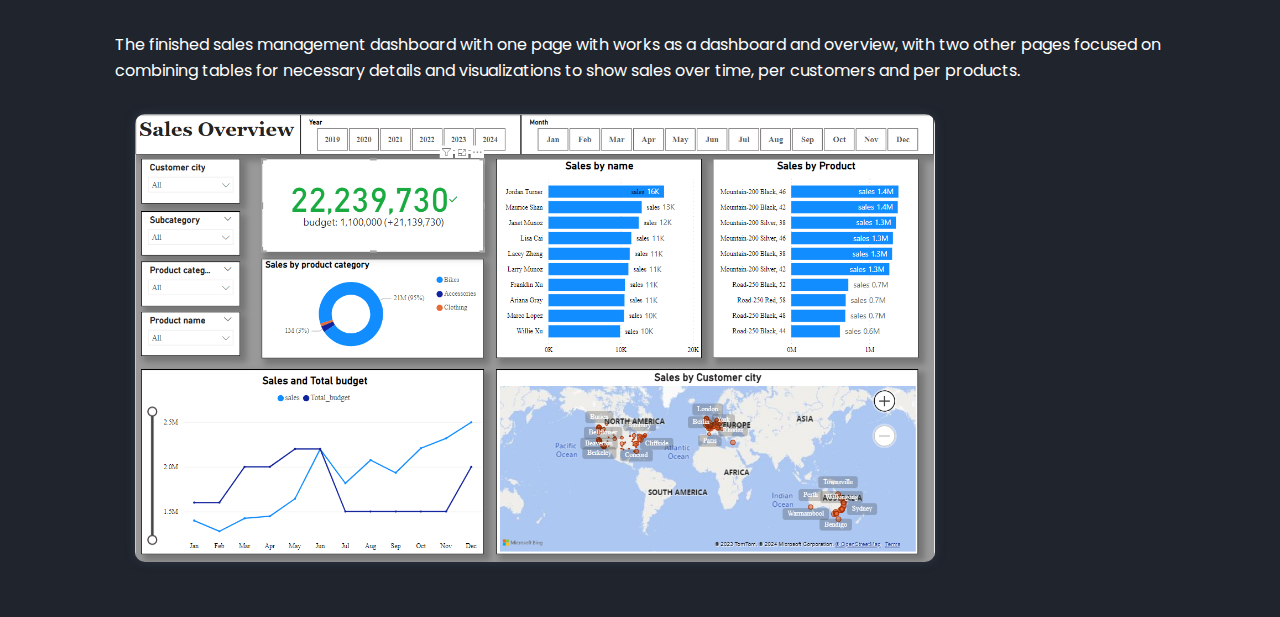
==== commit f07cff5d: "Add files via upload" ====
--- a/dataportfolio.html
+++ b/dataportfolio.html
@@ -56,10 +56,10 @@
                 <div class="dataportfolio">
                 <h3>Business Request & User Stories </h3>
                 <br>
-                <p> The business request for this data analyst project was an executive sales report for sales managers. 
-                    Based on the request that was made from the business 
-                    the following user stories were defined to fulfill delivery and ensure 
-                    that acceptance criteria’s were maintained throughout the project.</p>
+                <p> The business request for this data analyst project was to create an executive 
+                  sales report for sales managers. Based on the business's need, 
+                  the following user stories were designed to ensure 
+                  delivery and compliance with acceptance criteria throughout the project.</p>
                 <br>
 
                 <div class="table-responsive">
@@ -107,11 +107,9 @@
 
                 <h3>Data Cleansing & Transformation (SQL)</h3>
                 <br>
-                <p> To create the necessary data model for doing analysis and fulfilling the business needs defined in the user stories the following tables were extracted using SQL.
-
-                    One data source (sales budgets) was provided in Excel format and were connected in the data model in a later step of the process.
-                    
-                    Below are the SQL statements for cleansing and transforming necessary data.</p>
+                <p> To create the appropriate data model for analysis and meeting the business needs indicated in the user stories, the following tables were retrieved using SQL.
+                  One data source (sales budgets) was provided in Excel format and later integrated into the data model.
+                 The SQL statements used to cleanse and transform the necessary data are listed below. </p>
                     <br>
                     <br>
 
--- a/css/style.css
+++ b/css/style.css
@@ -608,7 +608,46 @@
 }
 
 .bio li {
-  font-size: 1.6rem;
+  font-size: 1.8rem;
   line-height: 1.6;
   margin: 2rem 0 3rem;
 }
+
+.bio a {
+  color: var(--main-color);
+}
+
+.bio h2 {
+  font-size: 2rem;
+  line-height: 1.6;
+  margin: 2rem 0 3rem;
+}
+
+
+.art-container {
+  display: grid;
+  grid-template-columns: repeat(3,1fr);
+  align-items: center;
+  gap: 2.5rem;
+  margin-top: 4rem;
+  
+}
+
+.art-container .art-box {
+  position: relative;
+  border-radius: 2rem;
+  box-shadow: 0 0 1rem var(--bg-color);
+  overflow: hidden;
+  display: flex;
+  margin-bottom: 4rem;
+}
+
+.art-box img {
+  width: 100%;
+  transition: .5s ease;
+}
+
+.art-box:hover img {
+  transform: scale(1.1);
+}
+
